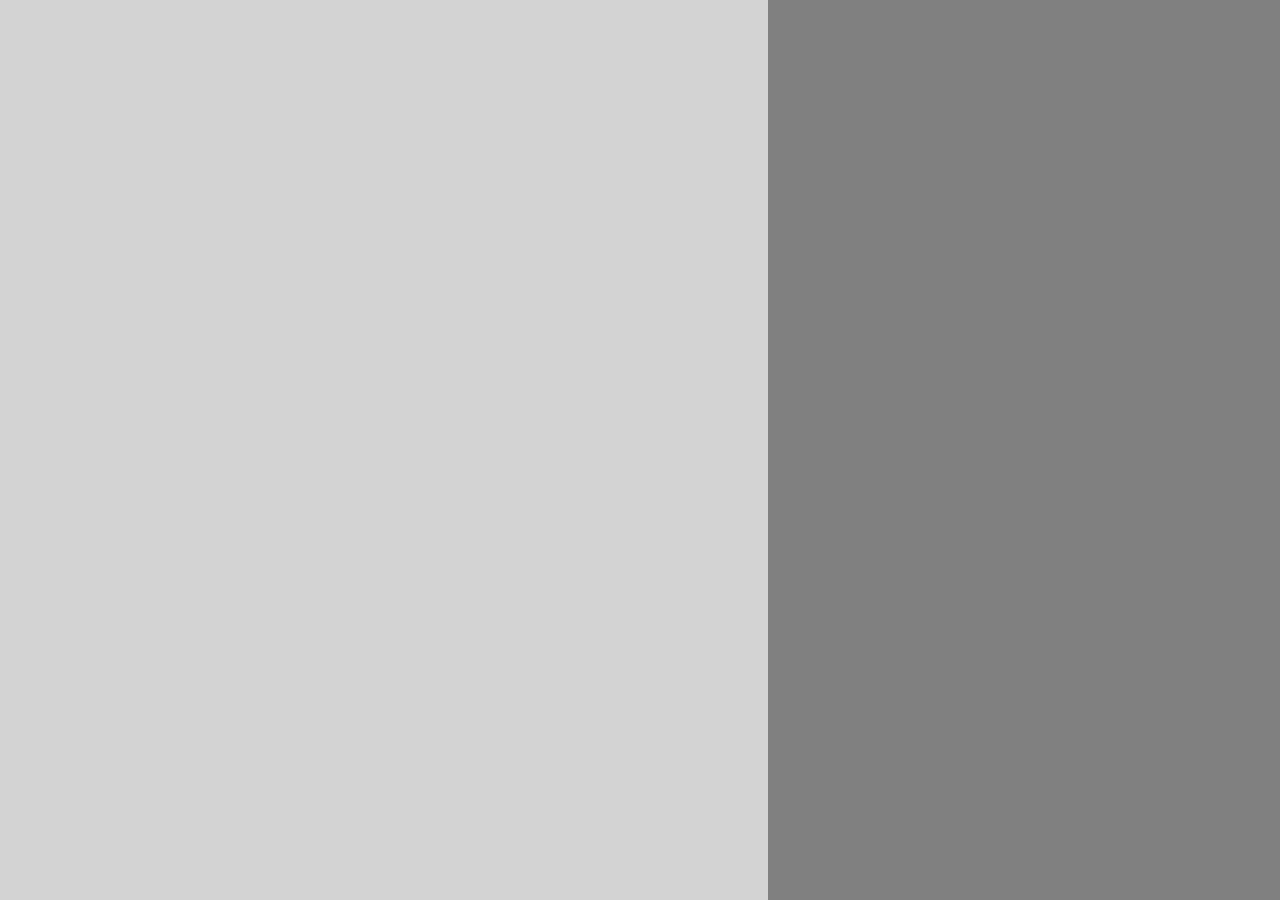
==== Bonus/index.html @ 83742814 "Init" ====
<!DOCTYPE html>
<html lang="en" dir="ltr">
  <head>
    <meta charset="utf-8">
    <link rel="stylesheet" href="css/style.css">
    <title></title>
  </head>
  <body>
    <div class="container">
      <section class="colonnafoto">

        <div id="foto-1" class="foto">

        </div>

      </section>

      <section class="colonnainfo">


      </section>



    </div>

  </body>
</html>
---- Bonus/css/style.css ----
*{
  margin: 0;
  padding: 0;
  box-sizing: border-box;
}

.clearfix::after{
  content: '';
  display: table;
  clear: both;
}

.colonnafoto{
  width: 60%;
  height: 100vh;
  background-color: lightgrey;
  float: left;
  text-align: center;
}

.colonnainfo{
  width: 40%;
  height: 100vh;
  background-color: grey;
  float: left;
  text-align: center;
}

.foto{
  width: 100%;
  height: 800px;
  background-size: cover;
  background-position: center;
}

#foto-1{
  background-image: url('https://cdn.pixabay.com/photo/2016/06/29/04/17/wedding-dresses-1485984_960_720.jpg');
}
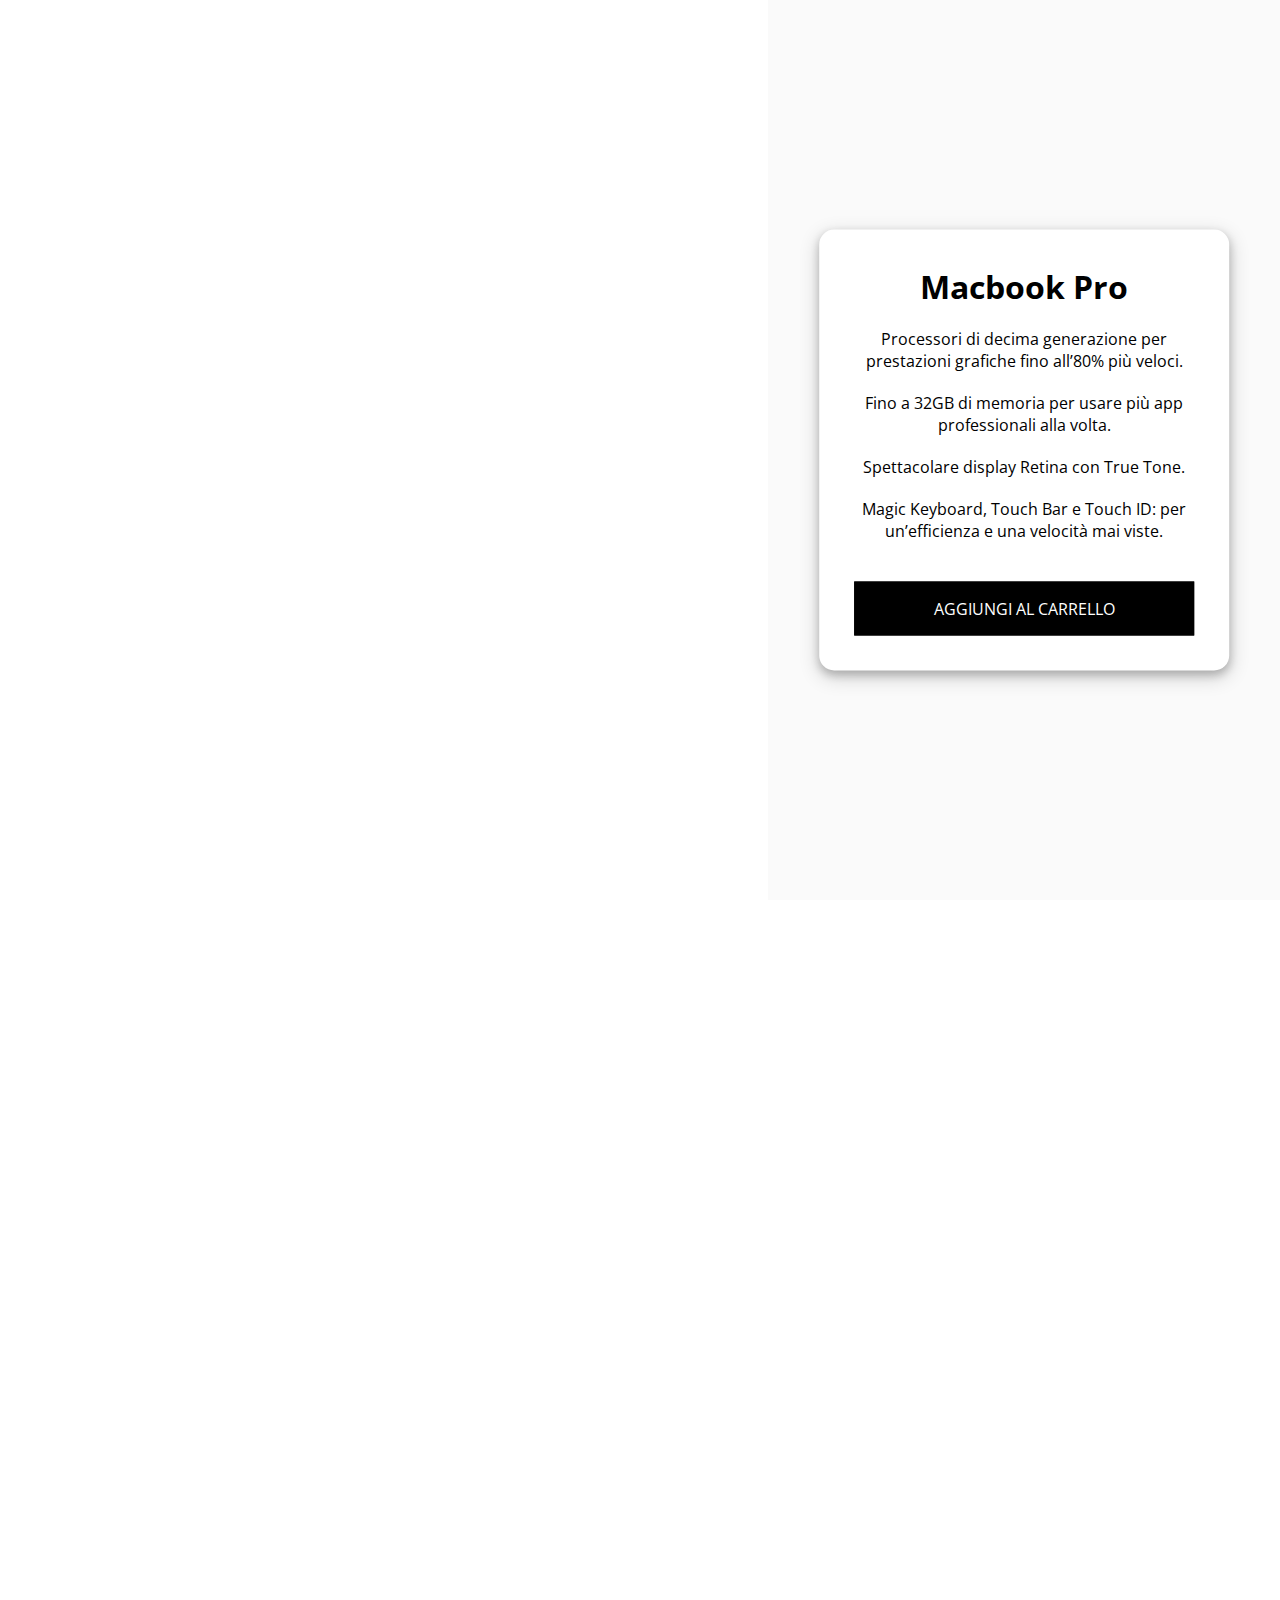
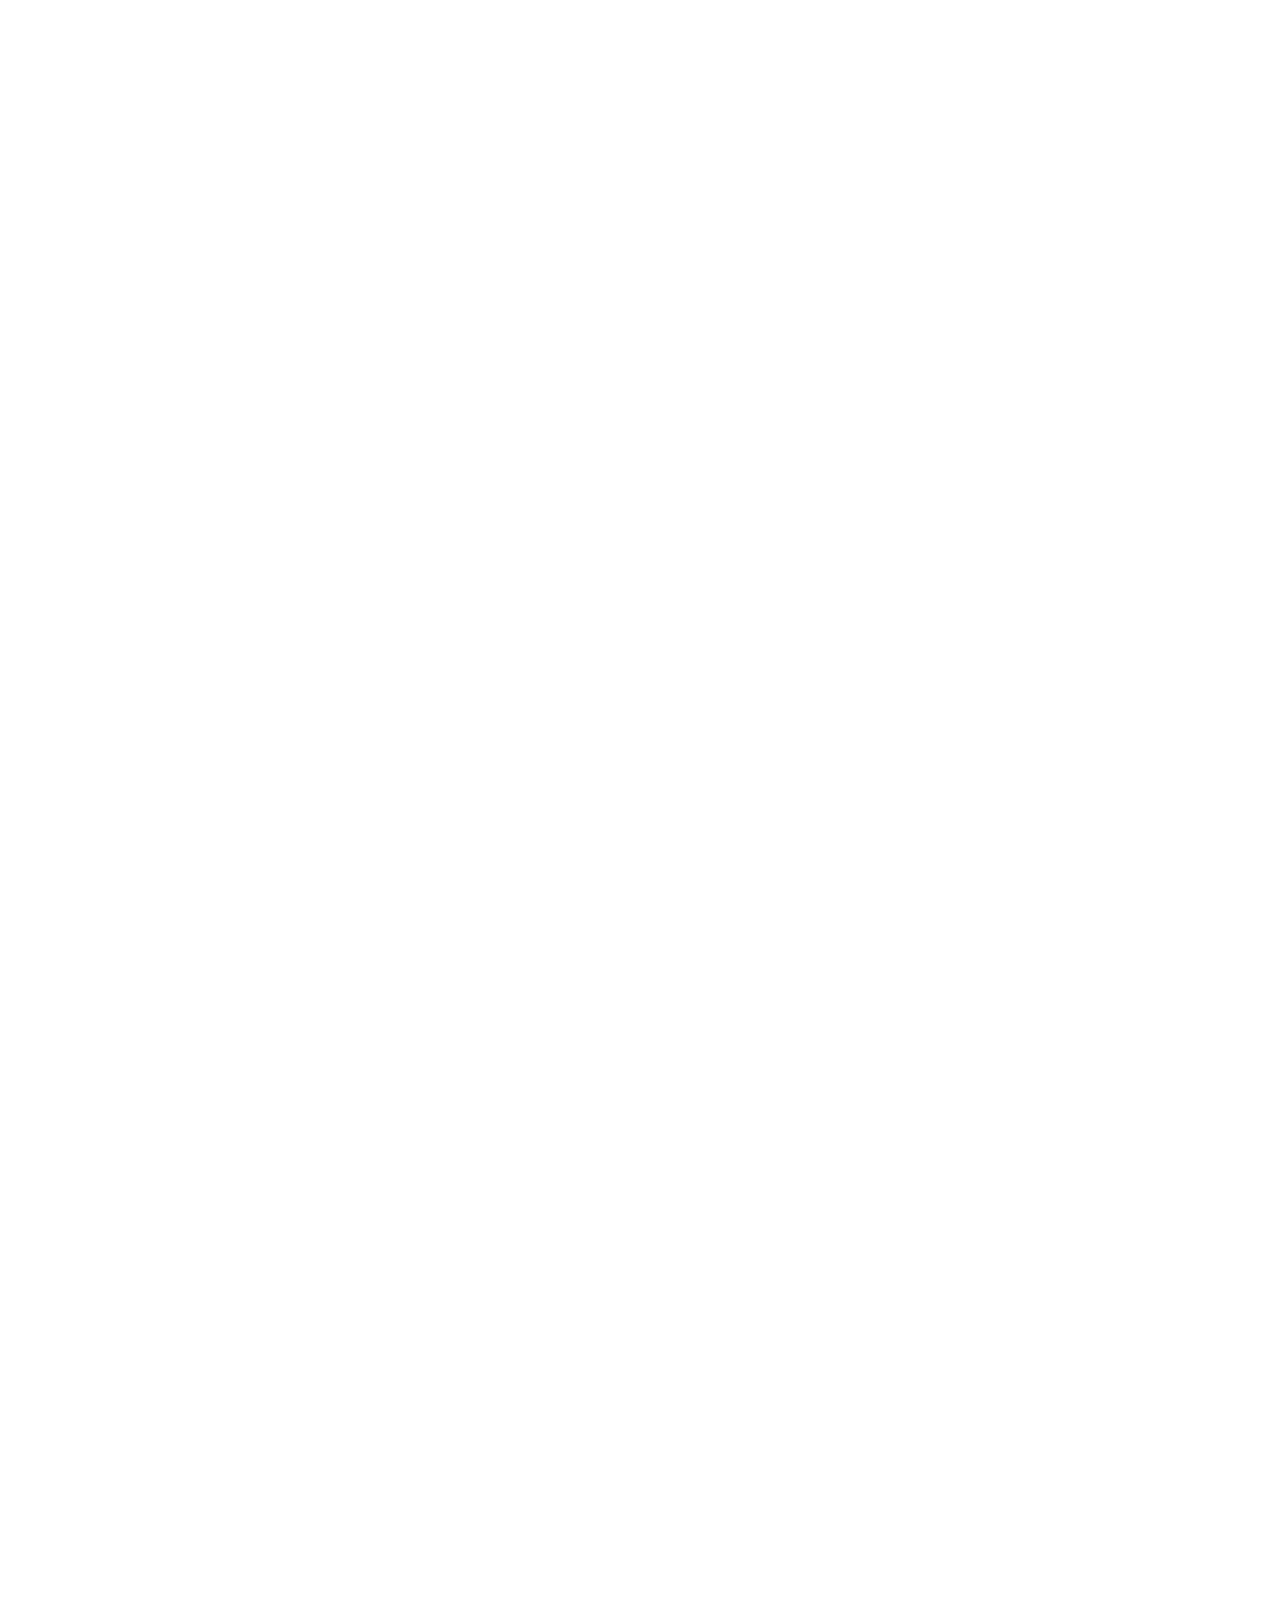
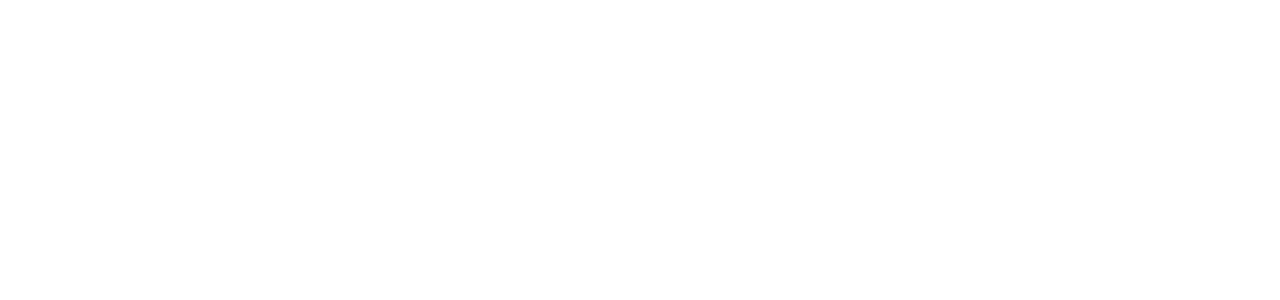
==== commit 039950d5: "Finish with bonus Product Page (float and Sticky column" ====
--- a/Bonus/index.html
+++ b/Bonus/index.html
@@ -3,19 +3,71 @@
   <head>
     <meta charset="utf-8">
     <link rel="stylesheet" href="css/style.css">
+    <link href="https://fonts.googleapis.com/css2?family=Open+Sans&display=swap" rel="stylesheet">
     <title></title>
   </head>
   <body>
-    <div class="container">
+    <div class="container clearfix">
+
       <section class="colonnafoto">
 
         <div id="foto-1" class="foto">
 
         </div>
 
+        <div id="foto-2" class="foto">
+
+        </div>
+
+        <div id="foto-3" class="foto">
+
+        </div>
+
+        <div id="foto-4" class="foto">
+
+        </div>
+
+        <div id="foto-4" class="foto">
+
+        </div>
+
       </section>
 
       <section class="colonnainfo">
+        <div class="boxinfo">
+          <h1>Macbook Pro</h1>
+
+          <ul>
+            <li>
+              Processori di decima generazione per prestazioni grafiche fino all’80% più veloci.
+
+            </li>
+
+            <li>
+              Fino a 32GB di memoria per usare più app professionali alla volta.
+
+            </li>
+            <li>
+
+              Spettacolare display Retina con True Tone.
+
+            </li>
+            <li>
+              Magic Keyboard, Touch Bar e Touch ID: per un’efficienza e una velocità mai viste.
+
+            </li>
+          </ul>
+
+          <div class="button">
+            <a href="#">AGGIUNGI AL CARRELLO</a>
+          </div>
+
+
+
+
+        </div>
+
+
 
 
       </section>
--- a/Bonus/css/style.css
+++ b/Bonus/css/style.css
@@ -10,10 +10,13 @@
   clear: both;
 }
 
+.container{
+  position: relative;
+  font-family: 'Open Sans', sans-serif;
+}
+
 .colonnafoto{
   width: 60%;
-  height: 100vh;
-  background-color: lightgrey;
   float: left;
   text-align: center;
 }
@@ -21,18 +24,71 @@
 .colonnainfo{
   width: 40%;
   height: 100vh;
-  background-color: grey;
+  background-color: #FAFAFA;
   float: left;
   text-align: center;
+  position: sticky;
+  top: 0;
+}
+
+.colonnainfo .boxinfo{
+  width: 80%;
+  position: absolute;
+  top: 50%;
+  left: 50%;
+  transform: translate(-50%,-50%);
+  background-color: white;
+  padding: 35px;
+  border-radius: 15px;
+  box-shadow: 0 4px 8px 0 rgba(0, 0, 0, 0.2), 0 6px 20px 0 rgba(0, 0, 0, 0.19);
+}
+
+.button{
+  width: 100%;
+}
+
+
+.colonnainfo .boxinfo .button a{
+  width: 100%;
+  padding: 15px;
+  margin-top: 20px;
+  background-color: black;
+  border: 1px solid black;
+  color: white;
+  text-decoration: none;
+  display: inline-block;
+}
+
+.colonnainfo .boxinfo .button a:hover{
+  background-color: white;
+  color: black;
+  border: 1px solid black;
+}
+
+li{
+  list-style: none;
+  margin: 20px 0;
 }
 
 .foto{
   width: 100%;
-  height: 800px;
+  height: 700px;
   background-size: cover;
   background-position: center;
 }
 
 #foto-1{
-  background-image: url('https://cdn.pixabay.com/photo/2016/06/29/04/17/wedding-dresses-1485984_960_720.jpg');
+  background-image: url('/Users/valeriodevivo/Desktop/ESERCIZI/htmlcss-struttura-wp/Bonus/img/1.jpg');
 }
+
+#foto-2{
+  background-image: url('/Users/valeriodevivo/Desktop/ESERCIZI/htmlcss-struttura-wp/Bonus/img/2.jpg');
+}
+
+#foto-3{
+  background-image: url('/Users/valeriodevivo/Desktop/ESERCIZI/htmlcss-struttura-wp/Bonus/img/3.jpg');
+}
+
+#foto-4{
+  background-image: url('/Users/valeriodevivo/Desktop/ESERCIZI/htmlcss-struttura-wp/Bonus/img/4.jpg');
+}
